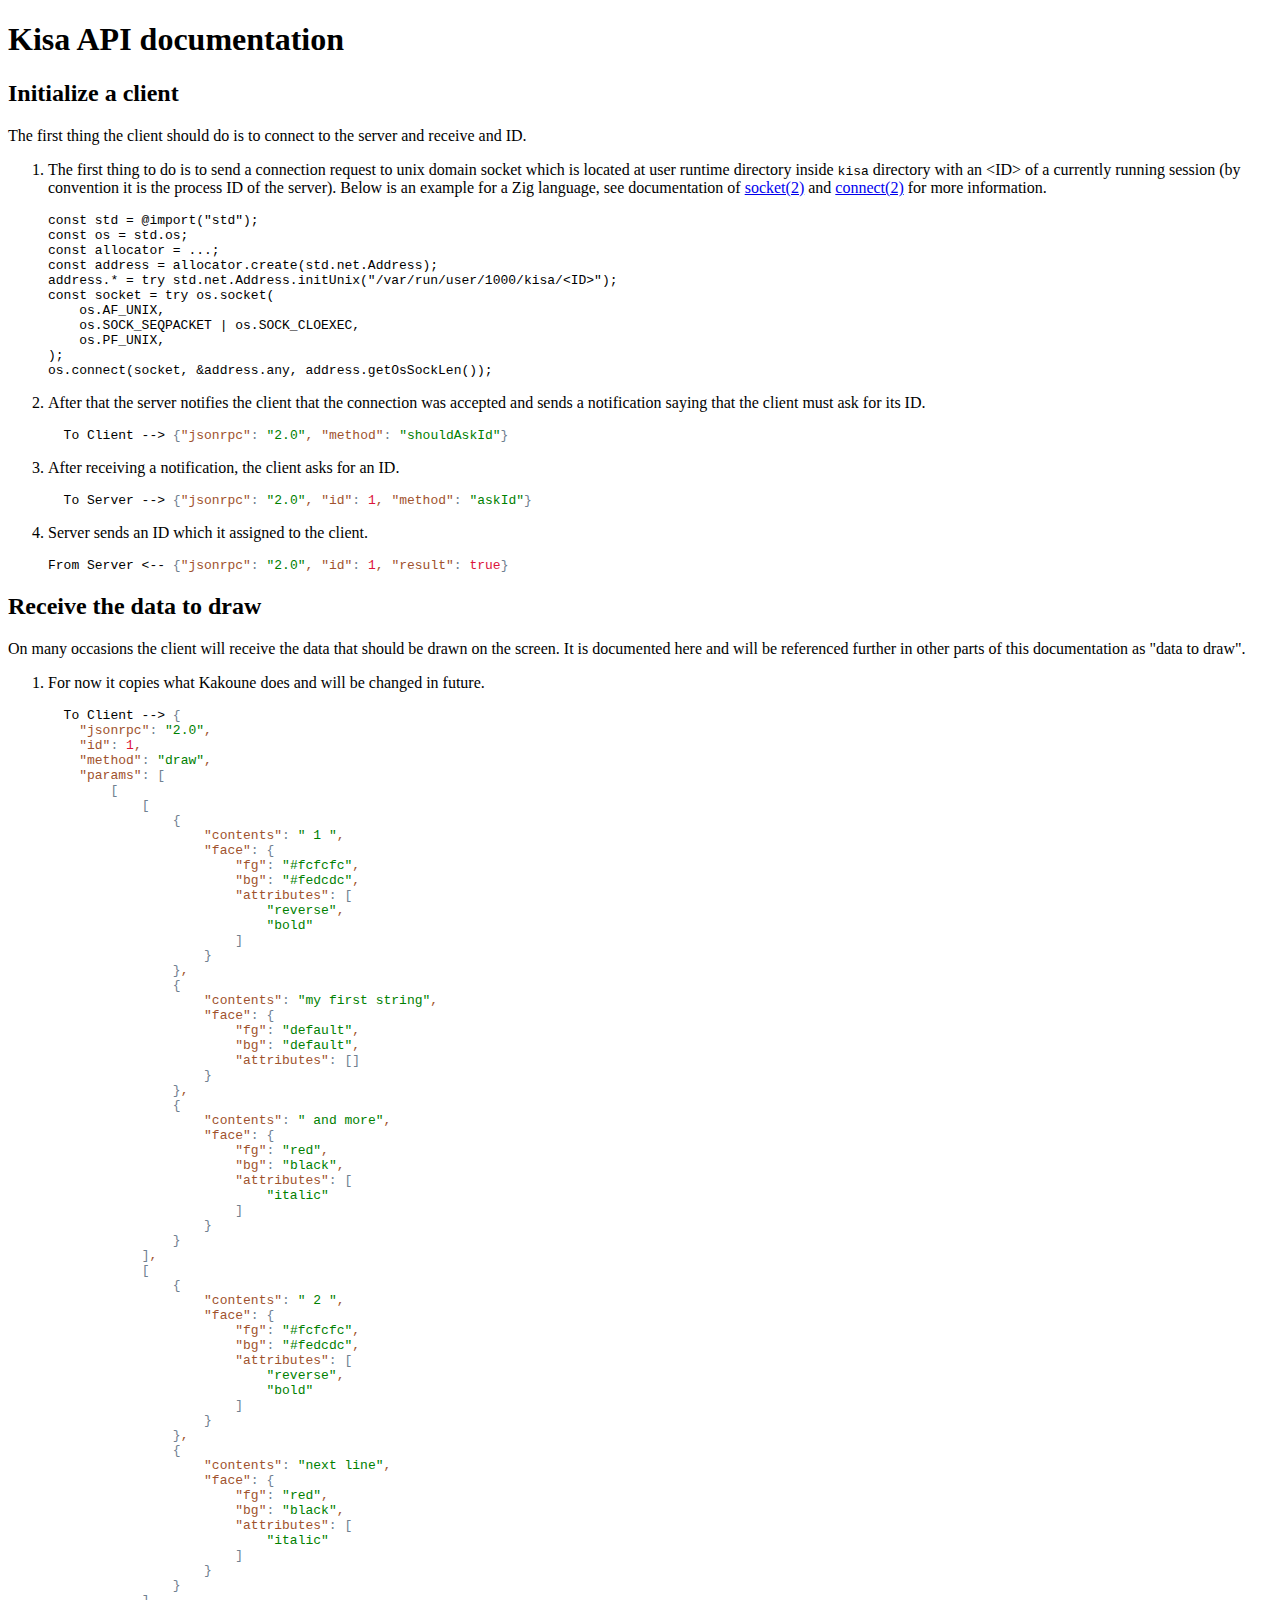
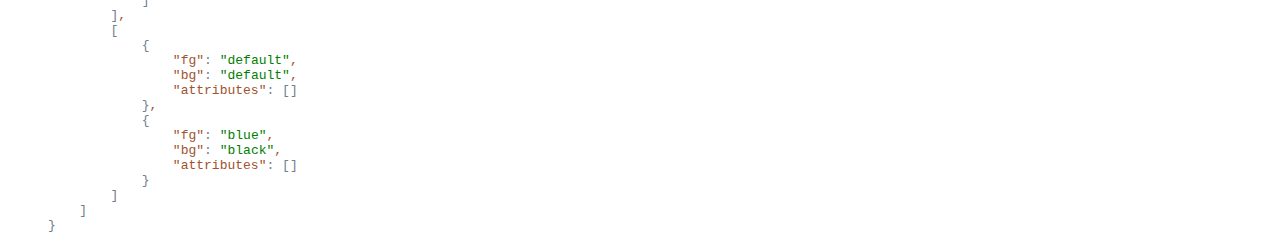
==== docs/index.html @ 725388bd "Fix escaping of html tags" ====
<!DOCTYPE html>
<html language="en">
<head>
  <meta charset="UTF-8"/>
  <meta content="width=device-width, initial-scale=1" name="viewport"/>
  <title>Kisa API docs</title>
</head>
<body id="body" class="site">
  <div id="ROOT"></div>
  <script type="text/javascript" src="index.js?v=3"></script>
</body>
</html>
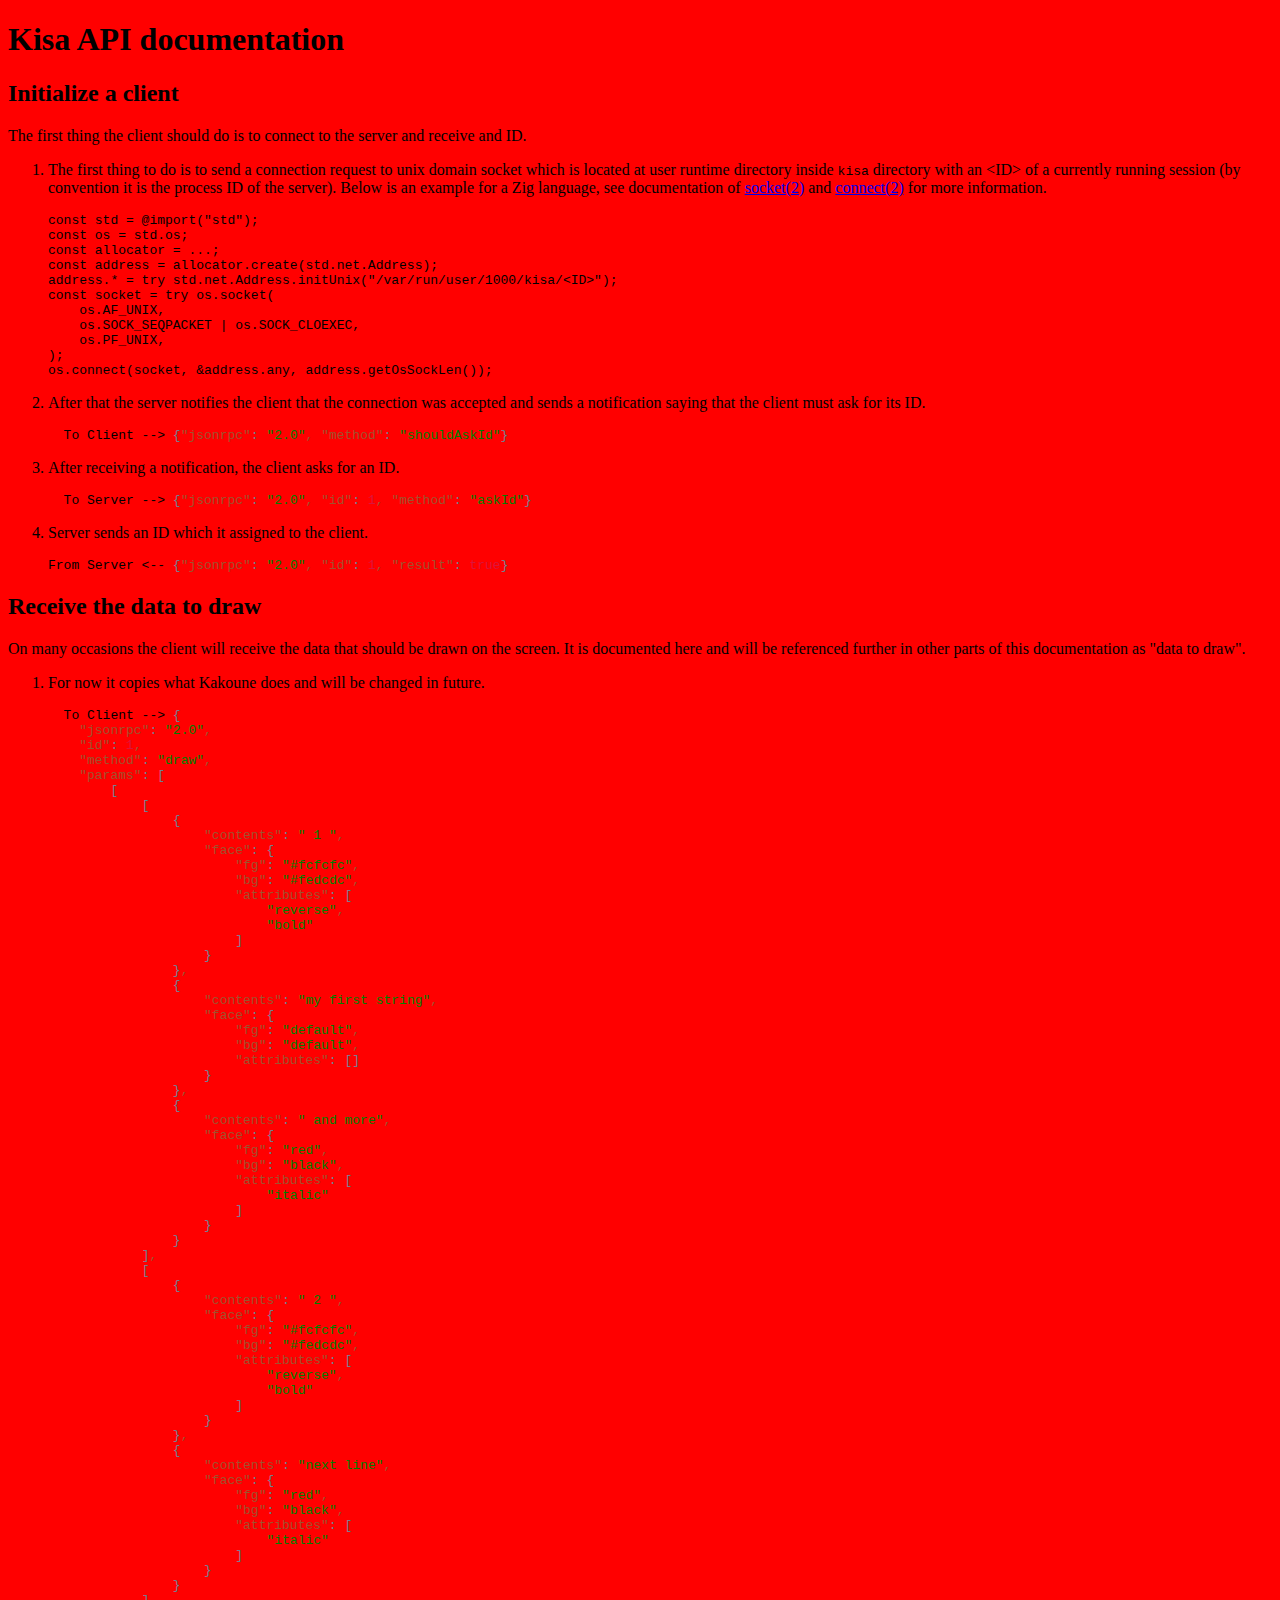
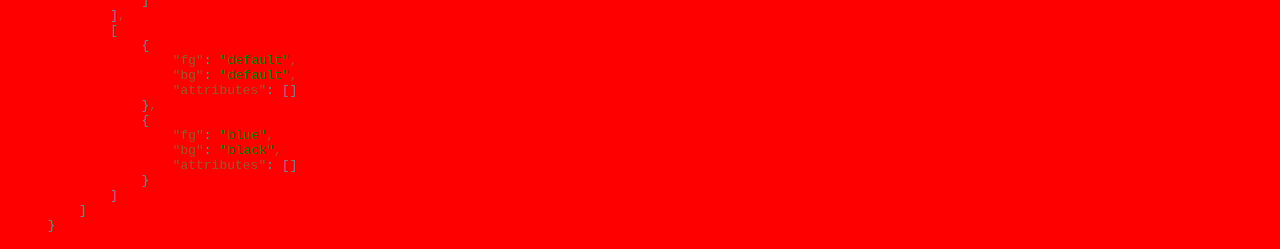
==== commit 6cdf7f31: "Try adding styles" ====
--- a/docs/index.html
+++ b/docs/index.html
@@ -3,10 +3,11 @@
 <head>
   <meta charset="UTF-8"/>
   <meta content="width=device-width, initial-scale=1" name="viewport"/>
+  <link href="assets/styles.css" rel="stylesheet" type="text/css">
   <title>Kisa API docs</title>
 </head>
 <body id="body" class="site">
   <div id="ROOT"></div>
-  <script type="text/javascript" src="index.js?v=3"></script>
+  <script type="text/javascript" src="index.js?v=4"></script>
 </body>
 </html>
--- a/docs/assets/styles.css
+++ b/docs/assets/styles.css
@@ -0,0 +1,3 @@
+body {
+  background-color: red;
+}
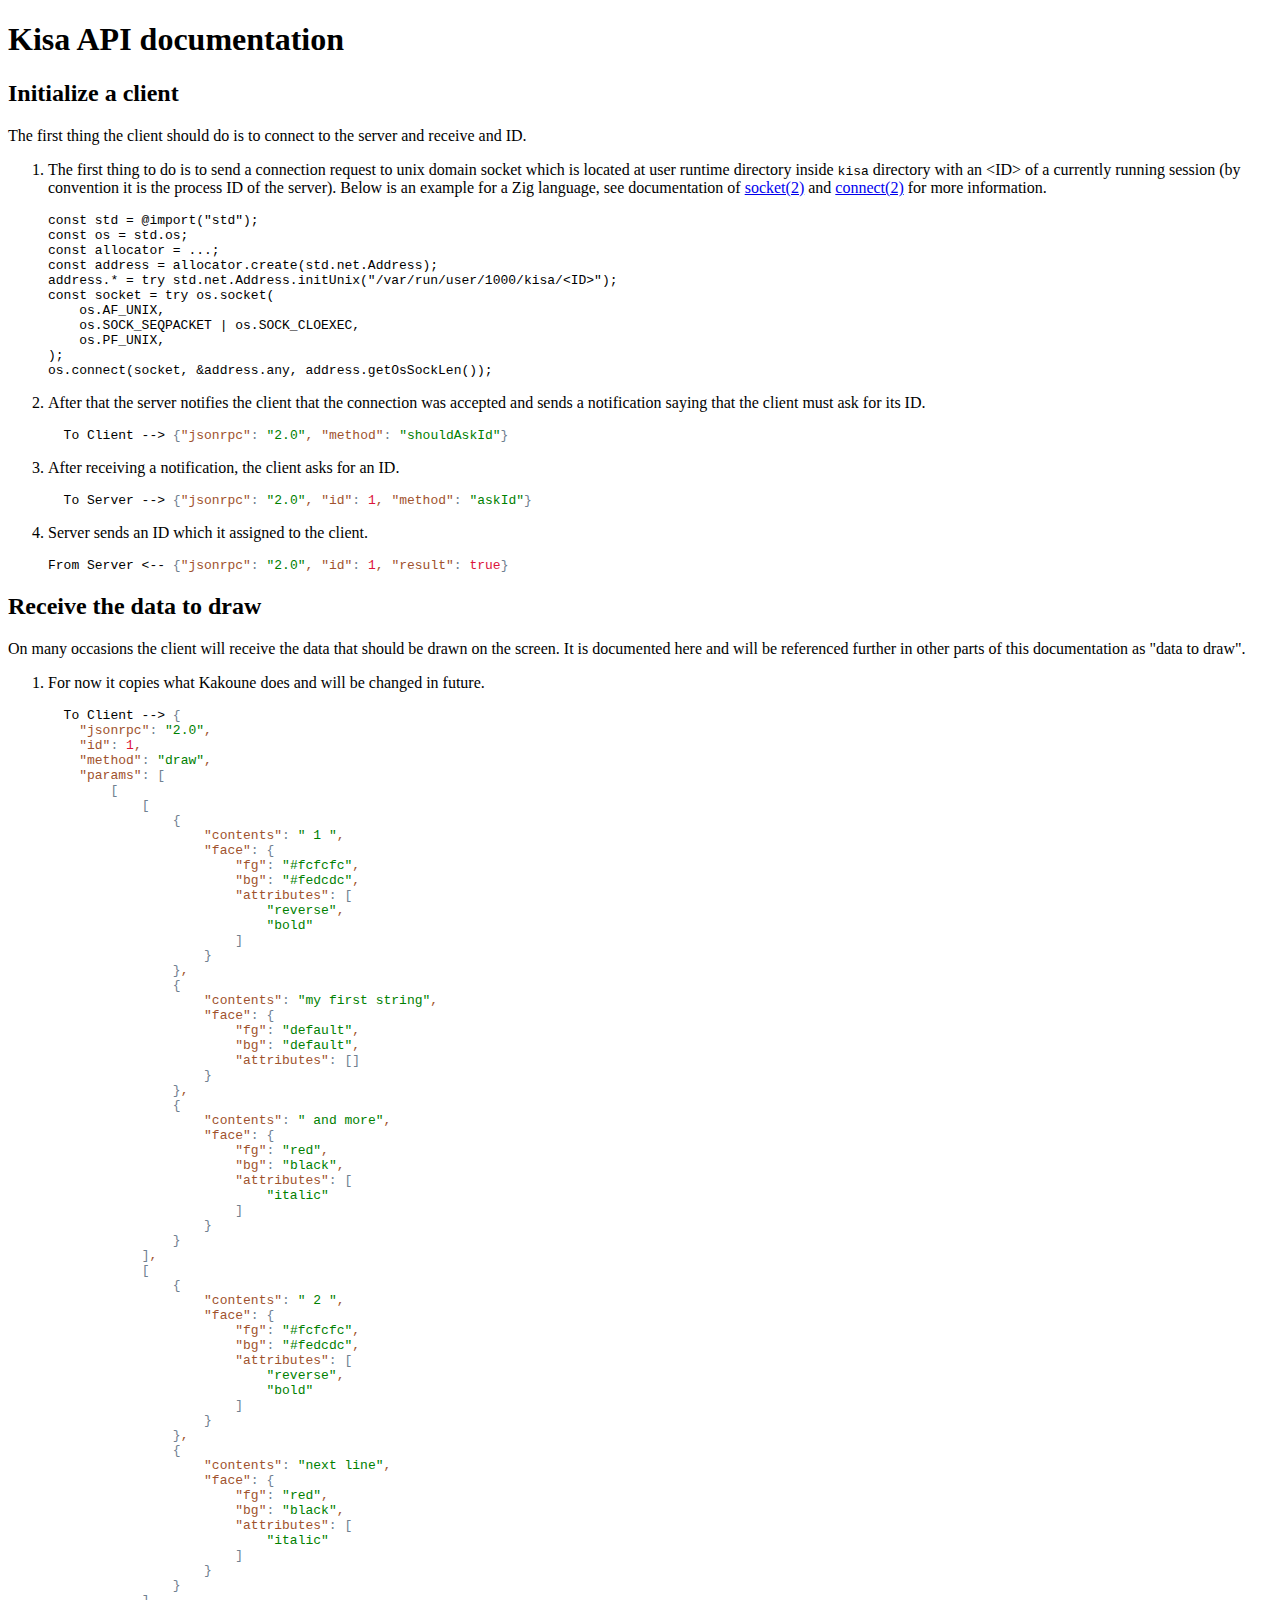
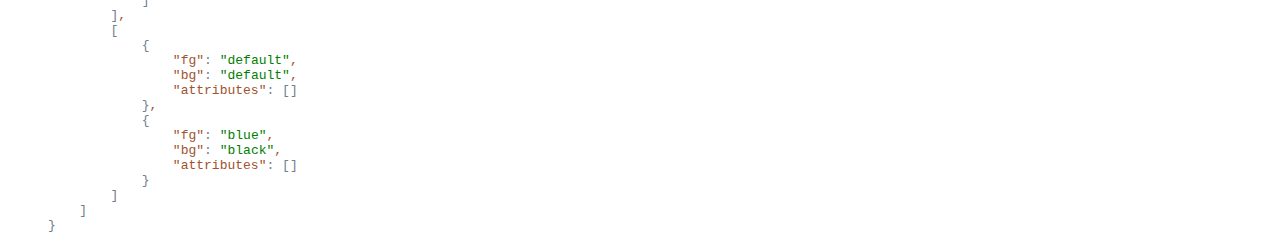
==== commit 90ea2244: "Use classes for token colors" ====
--- a/docs/index.html
+++ b/docs/index.html
@@ -6,8 +6,8 @@
   <link href="assets/styles.css" rel="stylesheet" type="text/css">
   <title>Kisa API docs</title>
 </head>
-<body id="body" class="site">
+<body>
   <div id="ROOT"></div>
-  <script type="text/javascript" src="index.js?v=4"></script>
+  <script type="text/javascript" src="index.js?v=5"></script>
 </body>
 </html>
--- a/docs/assets/styles.css
+++ b/docs/assets/styles.css
@@ -1,3 +1,5 @@
-body {
-  background-color: red;
-}
+.tok-boundary { color: slategray }
+.tok-string { color: green }
+.tok-object-key { color: sienna }
+.tok-value { color: crimson }
+.tok-comma { color: sienna }
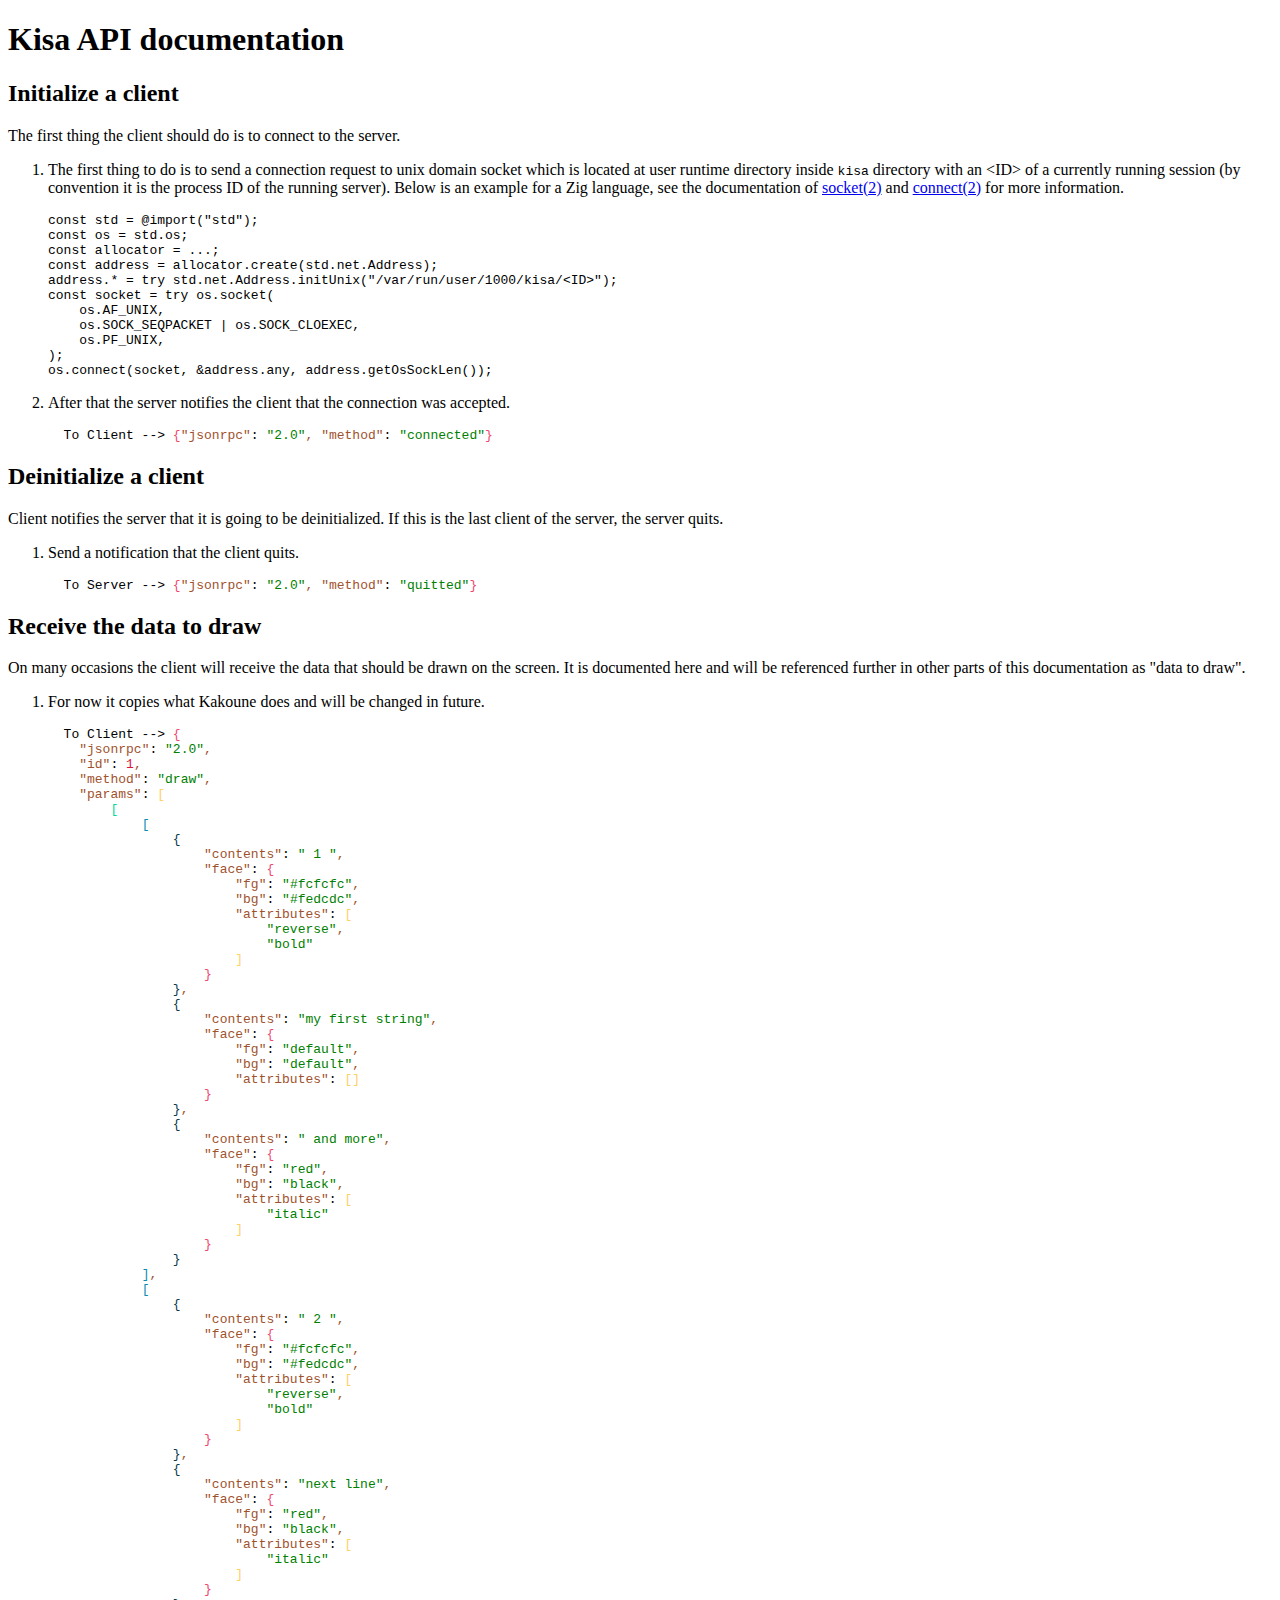
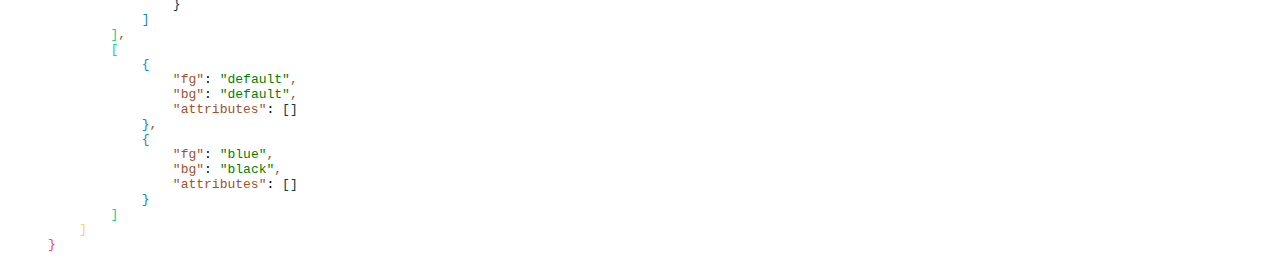
==== commit 2276a272: "Release html docs" ====
--- a/docs/index.html
+++ b/docs/index.html
@@ -3,11 +3,11 @@
 <head>
   <meta charset="UTF-8"/>
   <meta content="width=device-width, initial-scale=1" name="viewport"/>
-  <link href="assets/styles.css" rel="stylesheet" type="text/css">
+  <link href="assets/styles.css?v=4" rel="stylesheet" type="text/css">
   <title>Kisa API docs</title>
 </head>
 <body>
   <div id="ROOT"></div>
-  <script type="text/javascript" src="index.js?v=5"></script>
+  <script type="text/javascript" src="index.js?v=8"></script>
 </body>
 </html>
--- a/docs/assets/styles.css
+++ b/docs/assets/styles.css
@@ -1,5 +1,13 @@
-.tok-boundary { color: slategray }
 .tok-string { color: green }
 .tok-object-key { color: sienna }
 .tok-value { color: crimson }
 .tok-comma { color: sienna }
+.tok-boundary-0 { color: #ef476f }
+.tok-boundary-1 { color: #ffd166 }
+.tok-boundary-2 { color: #06d6a0 }
+.tok-boundary-3 { color: #118ab2 }
+.tok-boundary-4 { color: #073b4c }
+.tok-boundary-5 { color: #ef476f }
+.tok-boundary-6 { color: #ffd166 }
+.tok-boundary-7 { color: #06d6a0 }
+.tok-boundary-8 { color: #118ab2 }
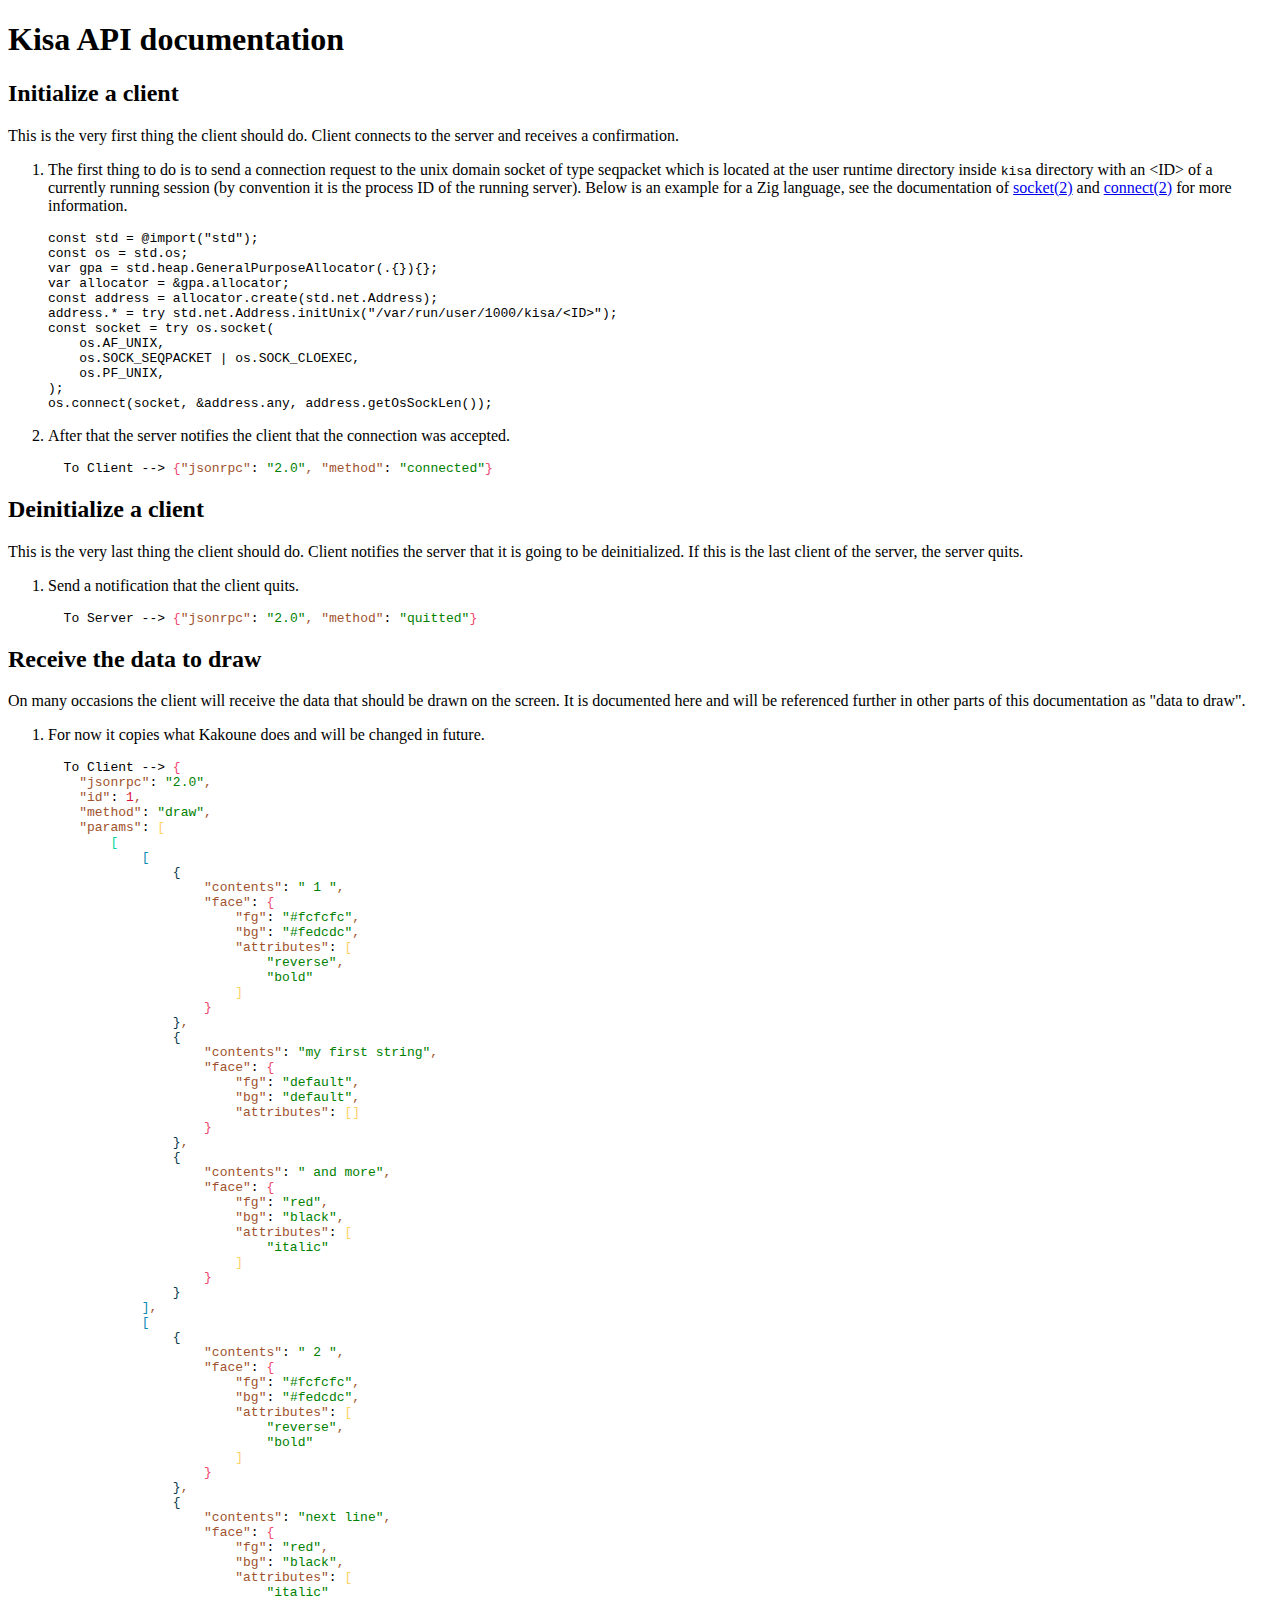
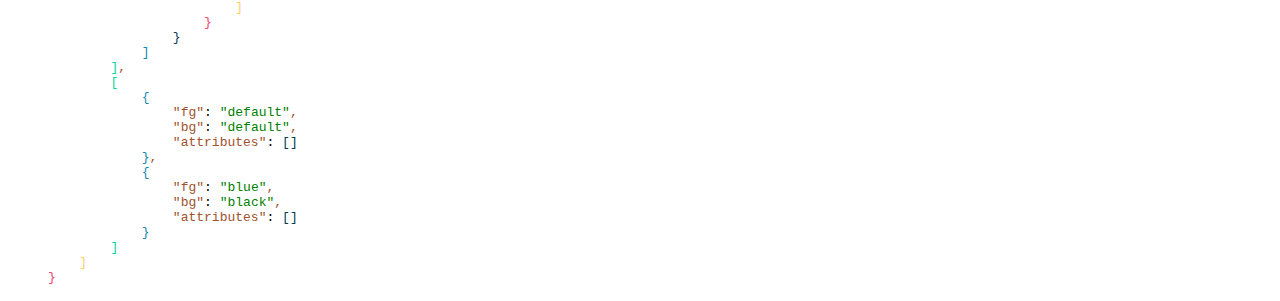
==== commit 528a3e0c: "apidocs: Small improvements" ====
--- a/docs/index.html
+++ b/docs/index.html
@@ -3,11 +3,11 @@
 <head>
   <meta charset="UTF-8"/>
   <meta content="width=device-width, initial-scale=1" name="viewport"/>
-  <link href="assets/styles.css?v=4" rel="stylesheet" type="text/css">
+  <link href="assets/styles.css?v=5" rel="stylesheet" type="text/css">
   <title>Kisa API docs</title>
 </head>
 <body>
   <div id="ROOT"></div>
-  <script type="text/javascript" src="index.js?v=8"></script>
+  <script type="text/javascript" src="index.js?v=9"></script>
 </body>
 </html>
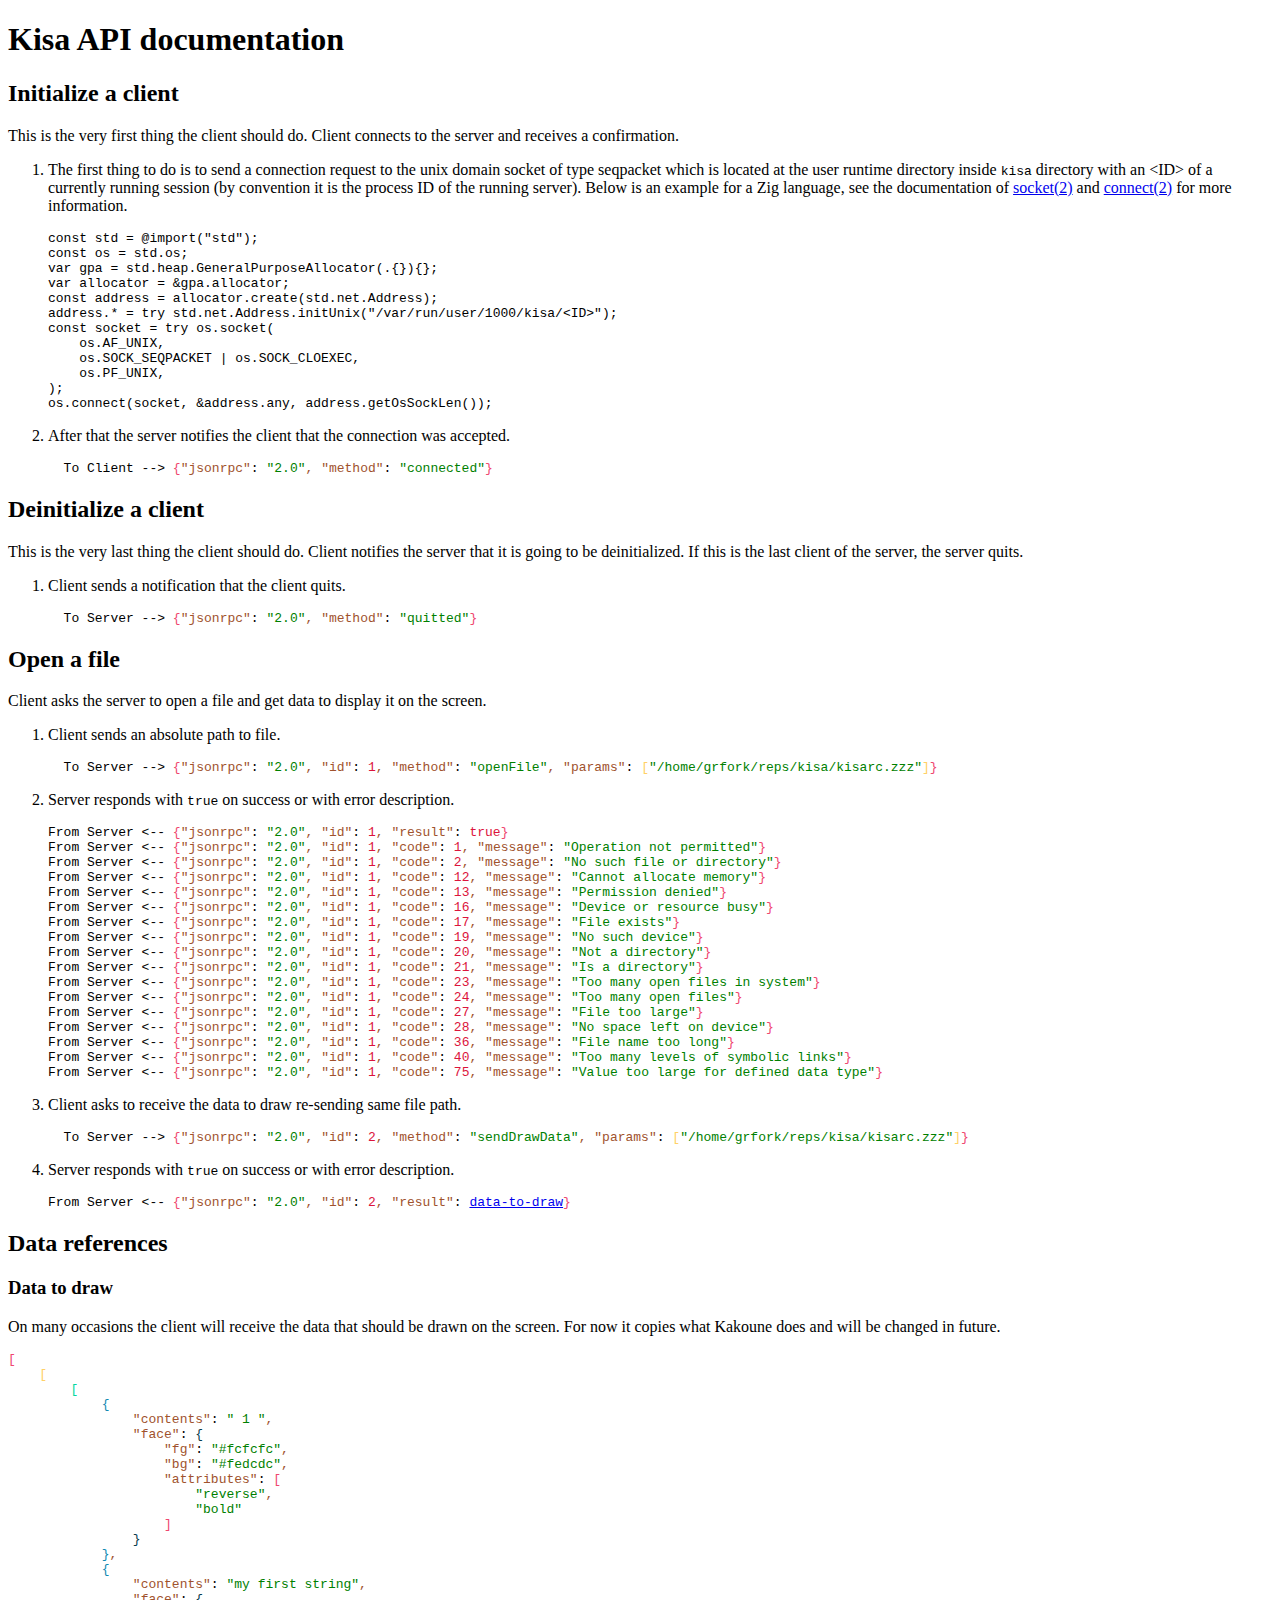
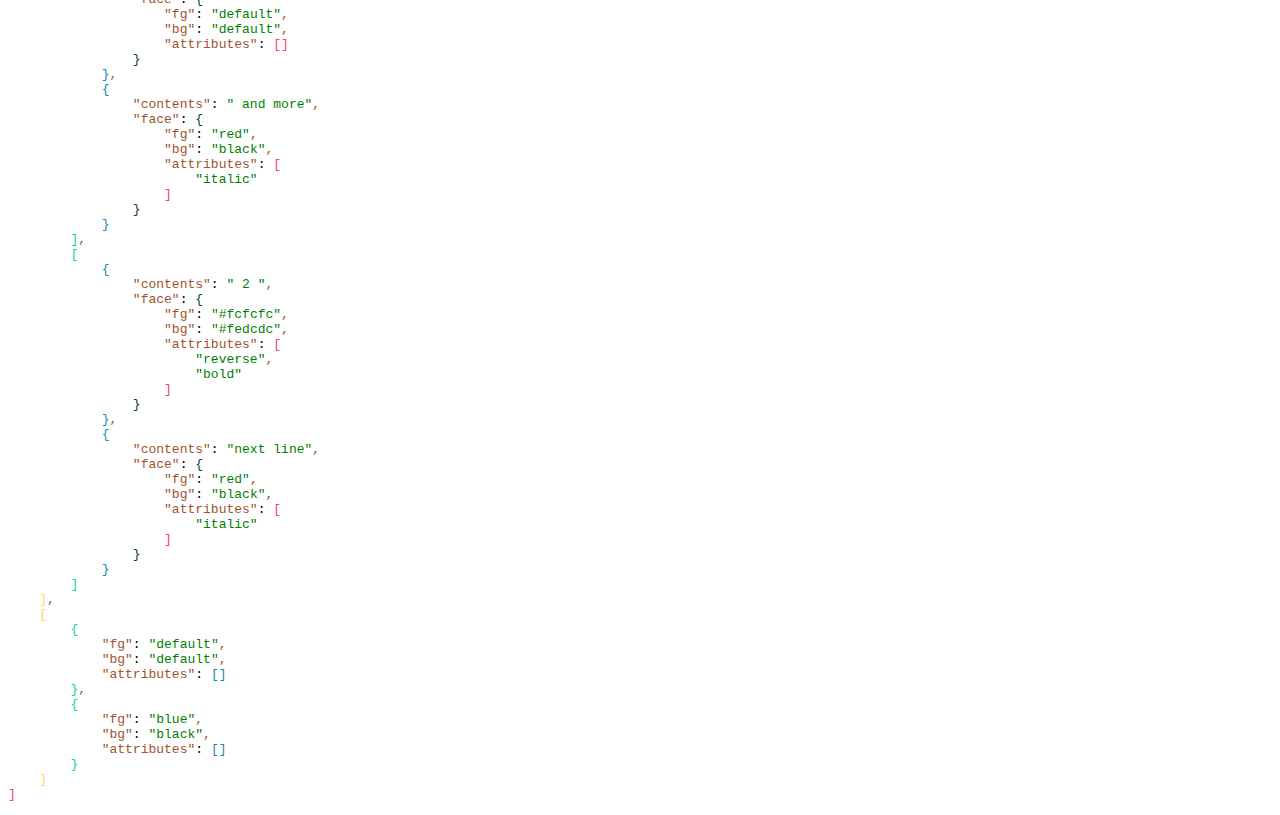
==== commit 96668f69: "apidocs: Release" ====
--- a/docs/index.html
+++ b/docs/index.html
@@ -3,11 +3,11 @@
 <head>
   <meta charset="UTF-8"/>
   <meta content="width=device-width, initial-scale=1" name="viewport"/>
-  <link href="assets/styles.css?v=5" rel="stylesheet" type="text/css">
+  <link href="assets/styles.css?v=6" rel="stylesheet" type="text/css">
   <title>Kisa API docs</title>
 </head>
 <body>
   <div id="ROOT"></div>
-  <script type="text/javascript" src="index.js?v=9"></script>
+  <script type="text/javascript" src="index.js?v=10"></script>
 </body>
 </html>
